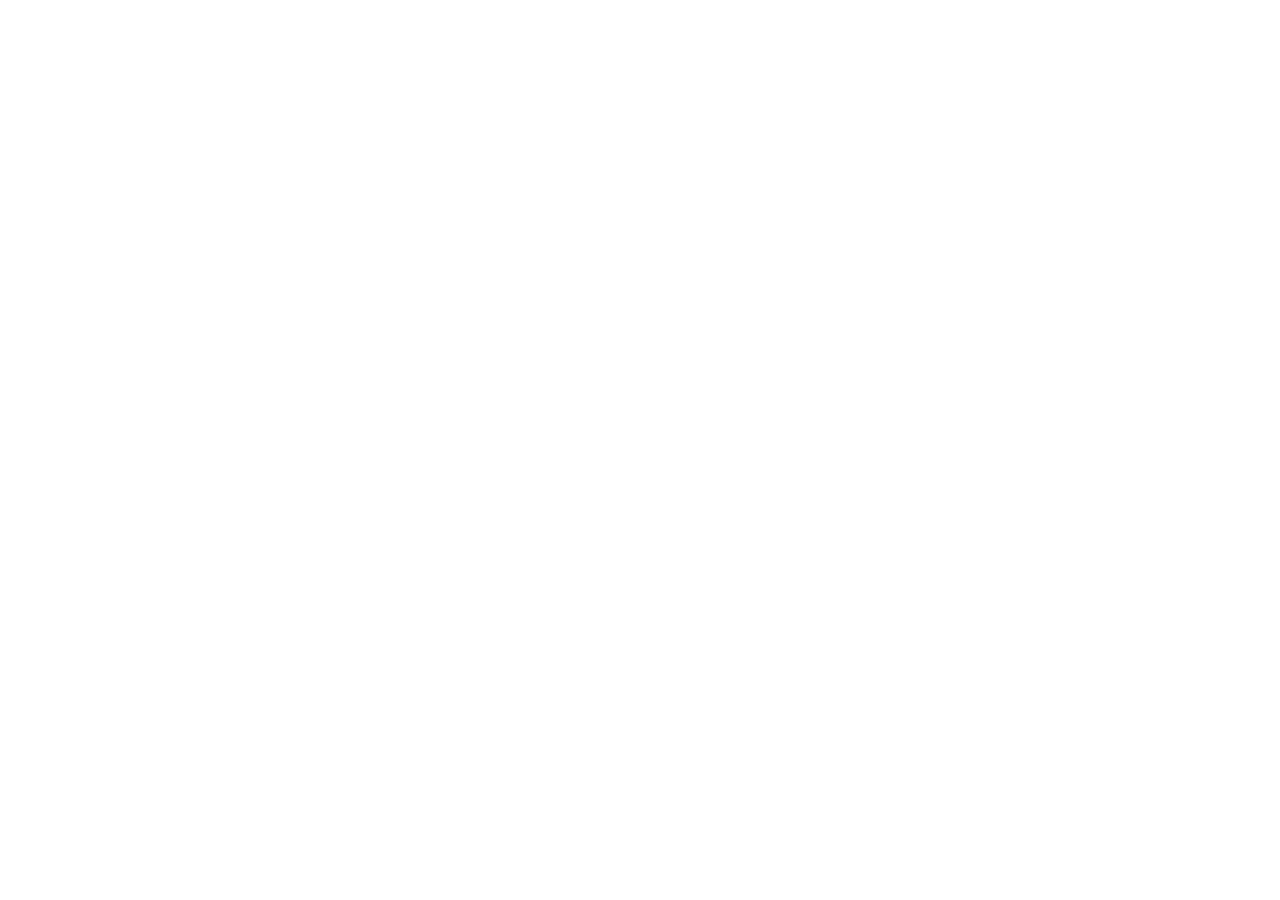
==== new2/index.html @ b3f5d38e "getitem, setitem" ====
<!DOCTYPE html>
<html lang="en">
  <head>
    <meta charset="UTF-8" />
    <meta name="viewport" content="width=device-width, initial-scale=1.0" />
    <title>Document</title>
    <script src="./main.js" defer></script>
  </head>
  <body></body>
</html>
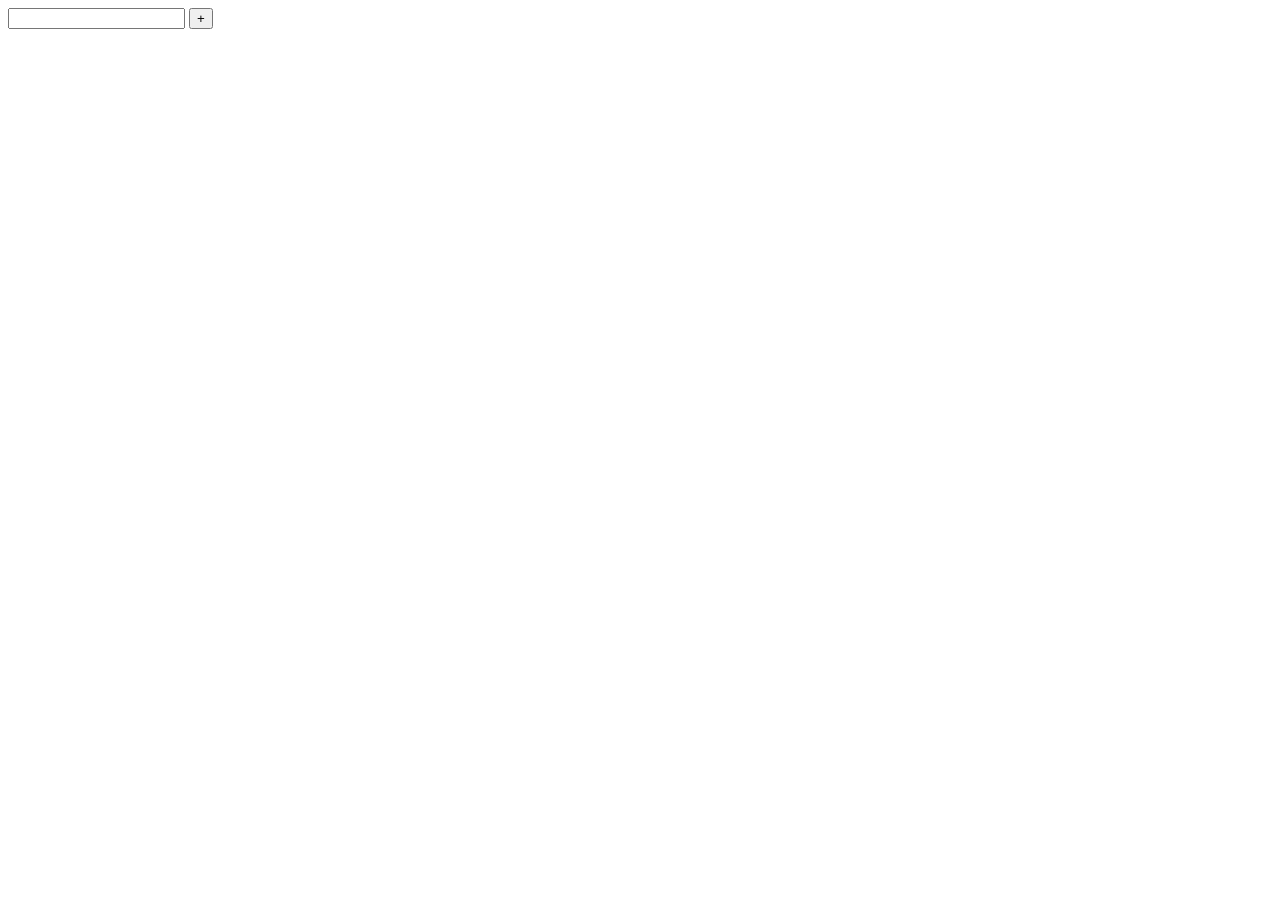
==== commit fc211e25: "localstorage todo" ====
--- a/new2/index.html
+++ b/new2/index.html
@@ -6,5 +6,10 @@
     <title>Document</title>
     <script src="./main.js" defer></script>
   </head>
-  <body></body>
+  <body>
+    <input type="text" id="text" />
+    <button class="add">+</button>
+
+    <ul class="list"></ul>
+  </body>
 </html>
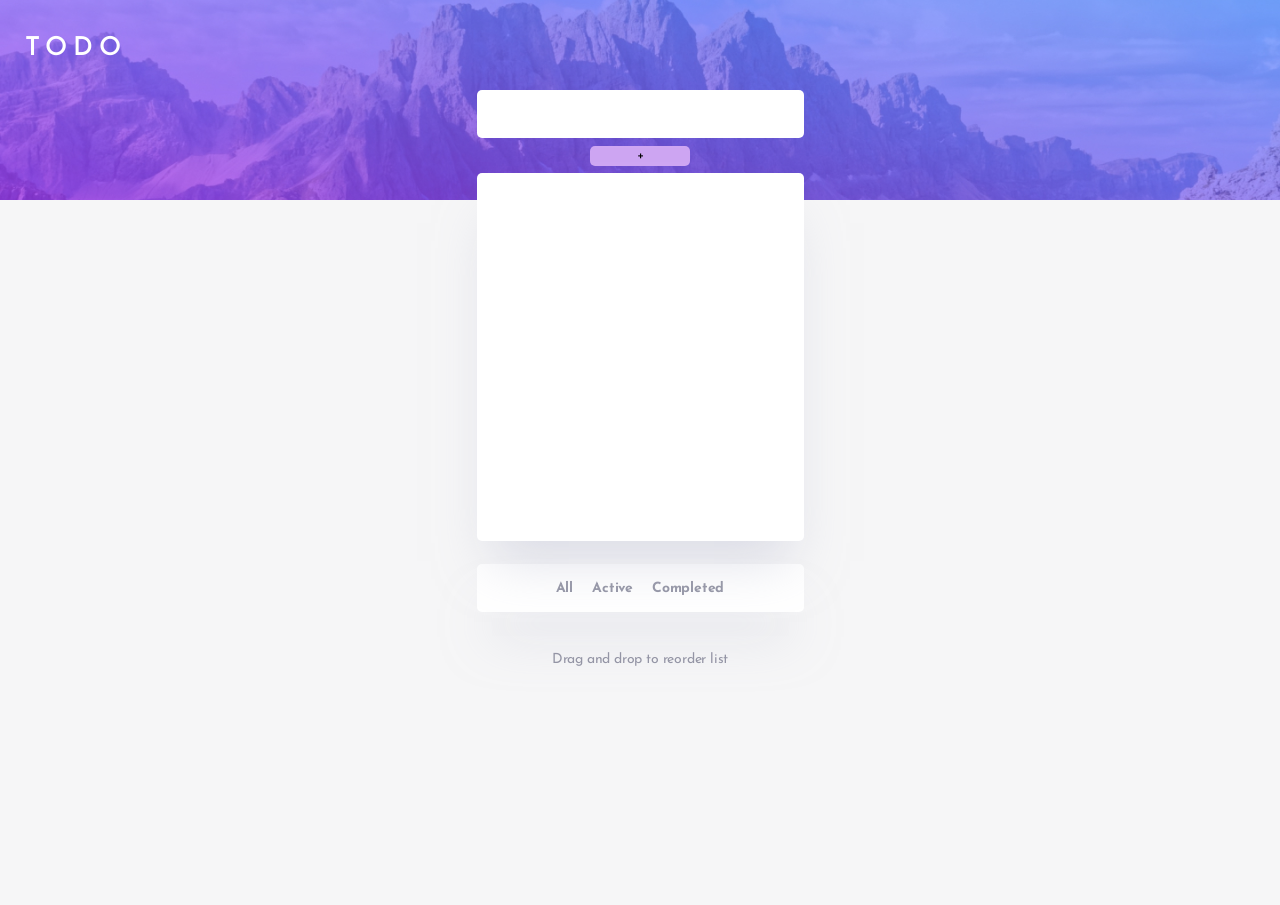
==== commit 234c7382: "mobile ver" ====
--- a/new2/index.html
+++ b/new2/index.html
@@ -1,15 +1,32 @@
-<!DOCTYPE html>
+<!doctype html>
 <html lang="en">
   <head>
     <meta charset="UTF-8" />
     <meta name="viewport" content="width=device-width, initial-scale=1.0" />
     <title>Document</title>
     <script src="./main.js" defer></script>
+    <link rel="stylesheet" href="./style.css" />
   </head>
   <body>
-    <input type="text" id="text" />
-    <button class="add">+</button>
-
-    <ul class="list"></ul>
+    <main>
+      <div class="bg">
+        <h1>TODO</h1>
+        <input type="text" id="text" />
+        <button class="add">+</button>
+      </div>
+      <div class="list_style">
+        <ul class="list"></ul>
+      </div>
+      <div class="bg2">
+        <div class="status">
+          <span>All</span>
+          <span>Active</span>
+          <span>Completed</span>
+        </div>
+      </div>
+      <div class="align">
+        <p class="drag">Drag and drop to reorder list</p>
+      </div>
+    </main>
   </body>
 </html>
--- a/new2/style.css
+++ b/new2/style.css
@@ -0,0 +1,117 @@
+@import url("https://fonts.googleapis.com/css2?family=Josefin+Sans:ital,wght@0,100..700;1,100..700&display=swap");
+
+* {
+  margin: 0;
+  padding: 0;
+  box-sizing: border-box;
+  font-family: "Josefin Sans", sans-serif;
+}
+
+main {
+  height: 905px;
+  background-color: #f6f6f7;
+}
+
+div.bg {
+  background-image: url(./Bitmap.jpg);
+  height: 200px;
+  background-repeat: no-repeat;
+  background-size: cover;
+  background-position: center;
+  display: flex;
+  justify-content: center;
+  align-items: center;
+  flex-direction: column;
+  gap: 8px;
+}
+
+#text {
+  width: 327px;
+  height: 48px;
+  border-radius: 5px;
+  border: none;
+}
+
+.add {
+  width: 100px;
+  height: 20px;
+  border-radius: 5px;
+  border: none;
+  background-color: rgb(206, 166, 243);
+}
+
+.add:hover {
+  background-color: rgb(178, 115, 237);
+}
+
+.add:active {
+  transform: translateY(2px);
+}
+
+div.list_style {
+  display: flex;
+  justify-content: center;
+}
+
+ul.list {
+  width: 327px;
+  height: 368px;
+  box-shadow: 0px 35px 50px -15px #c2c3d680;
+  padding: 0 20px;
+  border-radius: 5px;
+  /* position: absolute;
+  top: 172px; */
+  margin: -27px 0;
+  z-index: 2;
+  background-color: white;
+  overflow-y: auto;
+}
+
+h1 {
+  align-self: flex-start;
+  padding: 0 0 0 25px;
+  letter-spacing: 6px;
+  font-size: 26px;
+  color: #ffffff;
+  font-weight: 600;
+  margin-bottom: 20px;
+}
+
+div.status {
+  height: 48px;
+  width: 327px;
+  margin-top: 50px;
+  display: flex;
+  background-color: white;
+  align-items: center;
+  justify-content: center;
+  gap: 19px;
+  border-radius: 5px;
+  box-shadow: 0px 35px 50px -15px #c2c3d680;
+  color: #9495a5;
+  font-weight: 700;
+  letter-spacing: -0.19px;
+  font-size: 14px;
+
+  span:active {
+    color: #3a7cfd;
+  }
+}
+
+div.bg2 {
+  display: flex;
+  justify-content: center;
+}
+
+p.drag {
+  margin-top: 40px;
+  color: #9495a5;
+  font-size: 14px;
+  font-weight: 400;
+  letter-spacing: -0.19px;
+}
+
+div.align {
+  display: flex;
+  justify-content: center;
+}
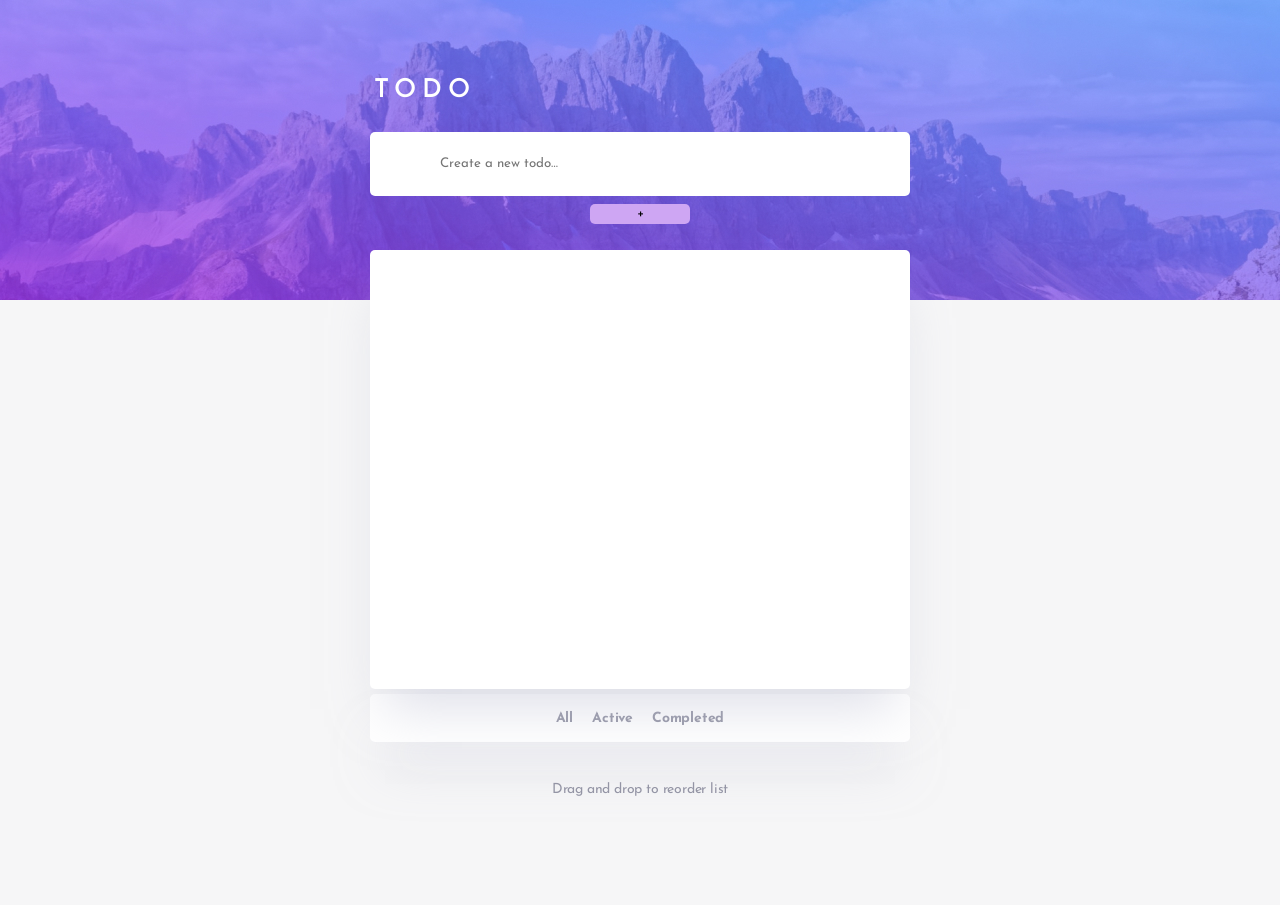
==== commit 9d3ea044: "add desktop ver" ====
--- a/new2/index.html
+++ b/new2/index.html
@@ -11,7 +11,7 @@
     <main>
       <div class="bg">
         <h1>TODO</h1>
-        <input type="text" id="text" />
+        <input type="text" id="text" placeholder="Create a new todo…" />
         <button class="add">+</button>
       </div>
       <div class="list_style">
--- a/new2/style.css
+++ b/new2/style.css
@@ -30,6 +30,8 @@
   height: 48px;
   border-radius: 5px;
   border: none;
+  padding-left: 50px;
+  outline: none;
 }
 
 .add {
@@ -57,7 +59,7 @@
   width: 327px;
   height: 368px;
   box-shadow: 0px 35px 50px -15px #c2c3d680;
-  padding: 0 20px;
+  padding: 0 20px 0;
   border-radius: 5px;
   /* position: absolute;
   top: 172px; */
@@ -65,6 +67,44 @@
   z-index: 2;
   background-color: white;
   overflow-y: auto;
+}
+
+ul li {
+  border-bottom: 1px solid #e3e4f1;
+  height: 52px;
+  display: flex;
+  align-items: center;
+  gap: 12px;
+}
+input[type="checkbox"] {
+  appearance: none;
+  border: 2px solid #e3e4f1;
+  width: 20px;
+  height: 20px;
+  border-radius: 50%;
+  display: grid;
+  place-content: center;
+}
+
+input[type="checkbox"]::before {
+  content: "✓";
+  color: white;
+  font-size: 12px;
+}
+input[type="checkbox"]:checked {
+  background: linear-gradient(135deg, #55ddff 0%, #c058f3 100%);
+  border: none;
+}
+
+label {
+  font-size: 13px;
+  letter-spacing: -0.17px;
+  font-weight: 400;
+}
+
+input[type="checkbox"]:checked + label {
+  text-decoration: line-through;
+  color: #d1d2da;
 }
 
 h1 {
@@ -115,3 +155,43 @@
   display: flex;
   justify-content: center;
 }
+
+@media (min-width: 900px) {
+  div.bg {
+    height: 300px;
+  }
+
+  #text {
+    width: 540px;
+    height: 64px;
+    padding-left: 70px;
+  }
+  h1 {
+    align-self: center;
+    margin-right: 430px;
+    padding: 0;
+  }
+  ul.list {
+    width: 540px;
+    height: 439px;
+
+    margin: -50px 0;
+  }
+  div.status {
+    height: 48px;
+    width: 540px;
+    margin-top: 55px;
+  }
+  ul li {
+    height: 63px;
+    gap: 24px;
+  }
+  input[type="checkbox"] {
+    width: 24px;
+    height: 24px;
+  }
+  label {
+    font-size: 18px;
+    letter-spacing: -0.25px;
+  }
+}
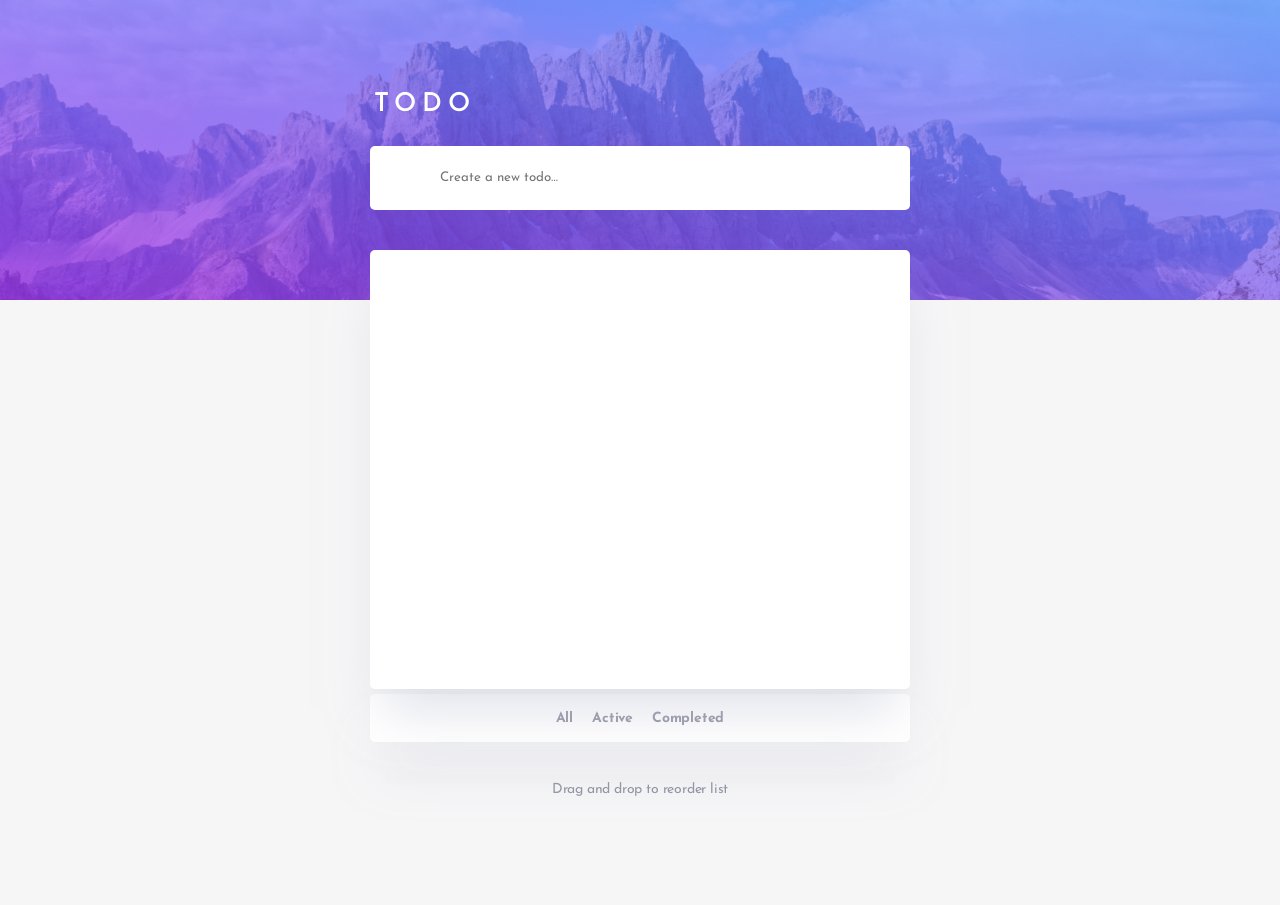
==== commit ea536a90: "add to list with enter" ====
--- a/new2/index.html
+++ b/new2/index.html
@@ -12,7 +12,7 @@
       <div class="bg">
         <h1>TODO</h1>
         <input type="text" id="text" placeholder="Create a new todo…" />
-        <button class="add">+</button>
+        <!-- <button class="add">+</button> -->
       </div>
       <div class="list_style">
         <ul class="list"></ul>
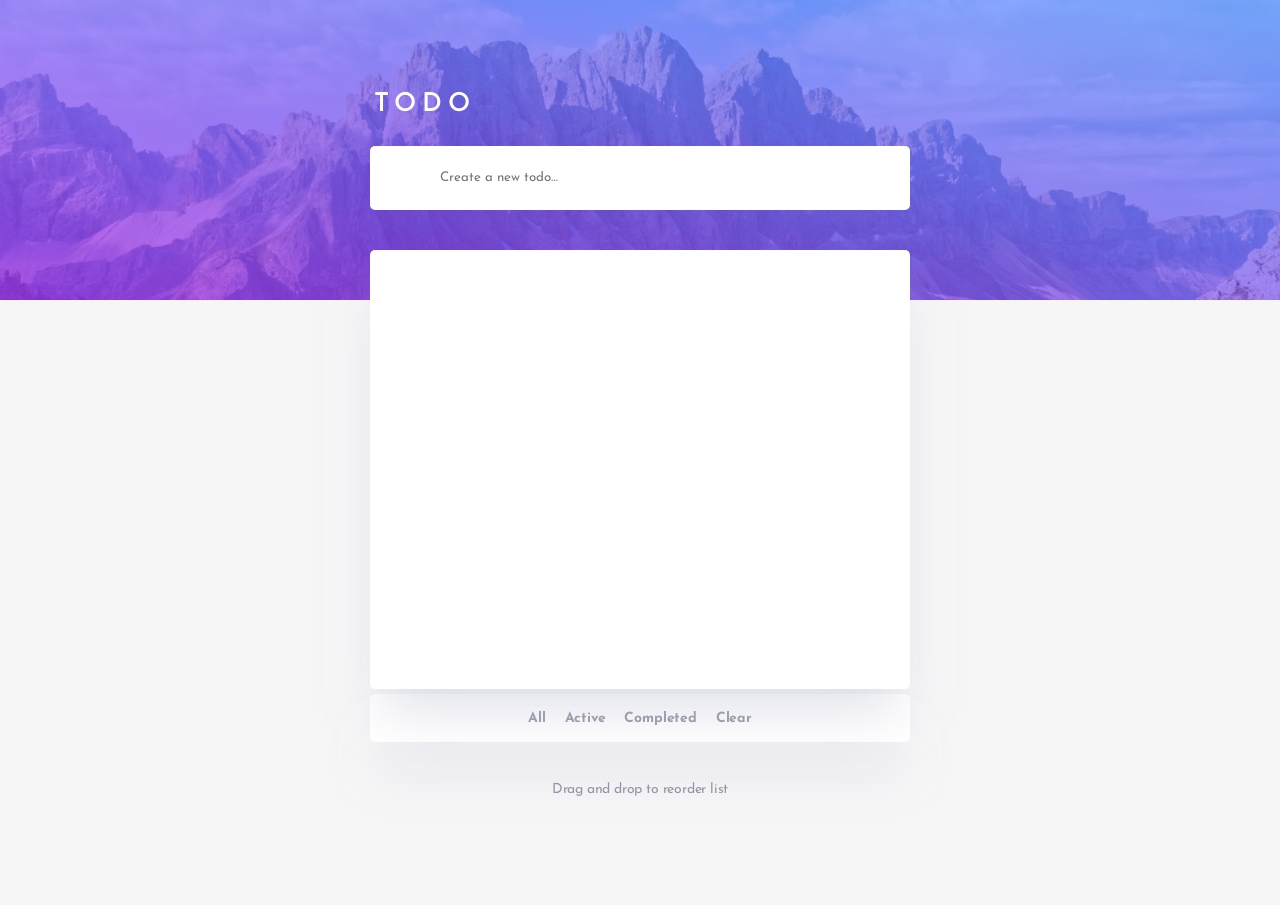
==== commit 1786183e: "clear completed" ====
--- a/new2/index.html
+++ b/new2/index.html
@@ -19,9 +19,10 @@
       </div>
       <div class="bg2">
         <div class="status">
-          <span>All</span>
-          <span>Active</span>
-          <span>Completed</span>
+          <span class="all">All</span>
+          <span class="active">Active</span>
+          <span class="completed">Completed</span>
+          <span class="clear completed">Clear</span>
         </div>
       </div>
       <div class="align">
